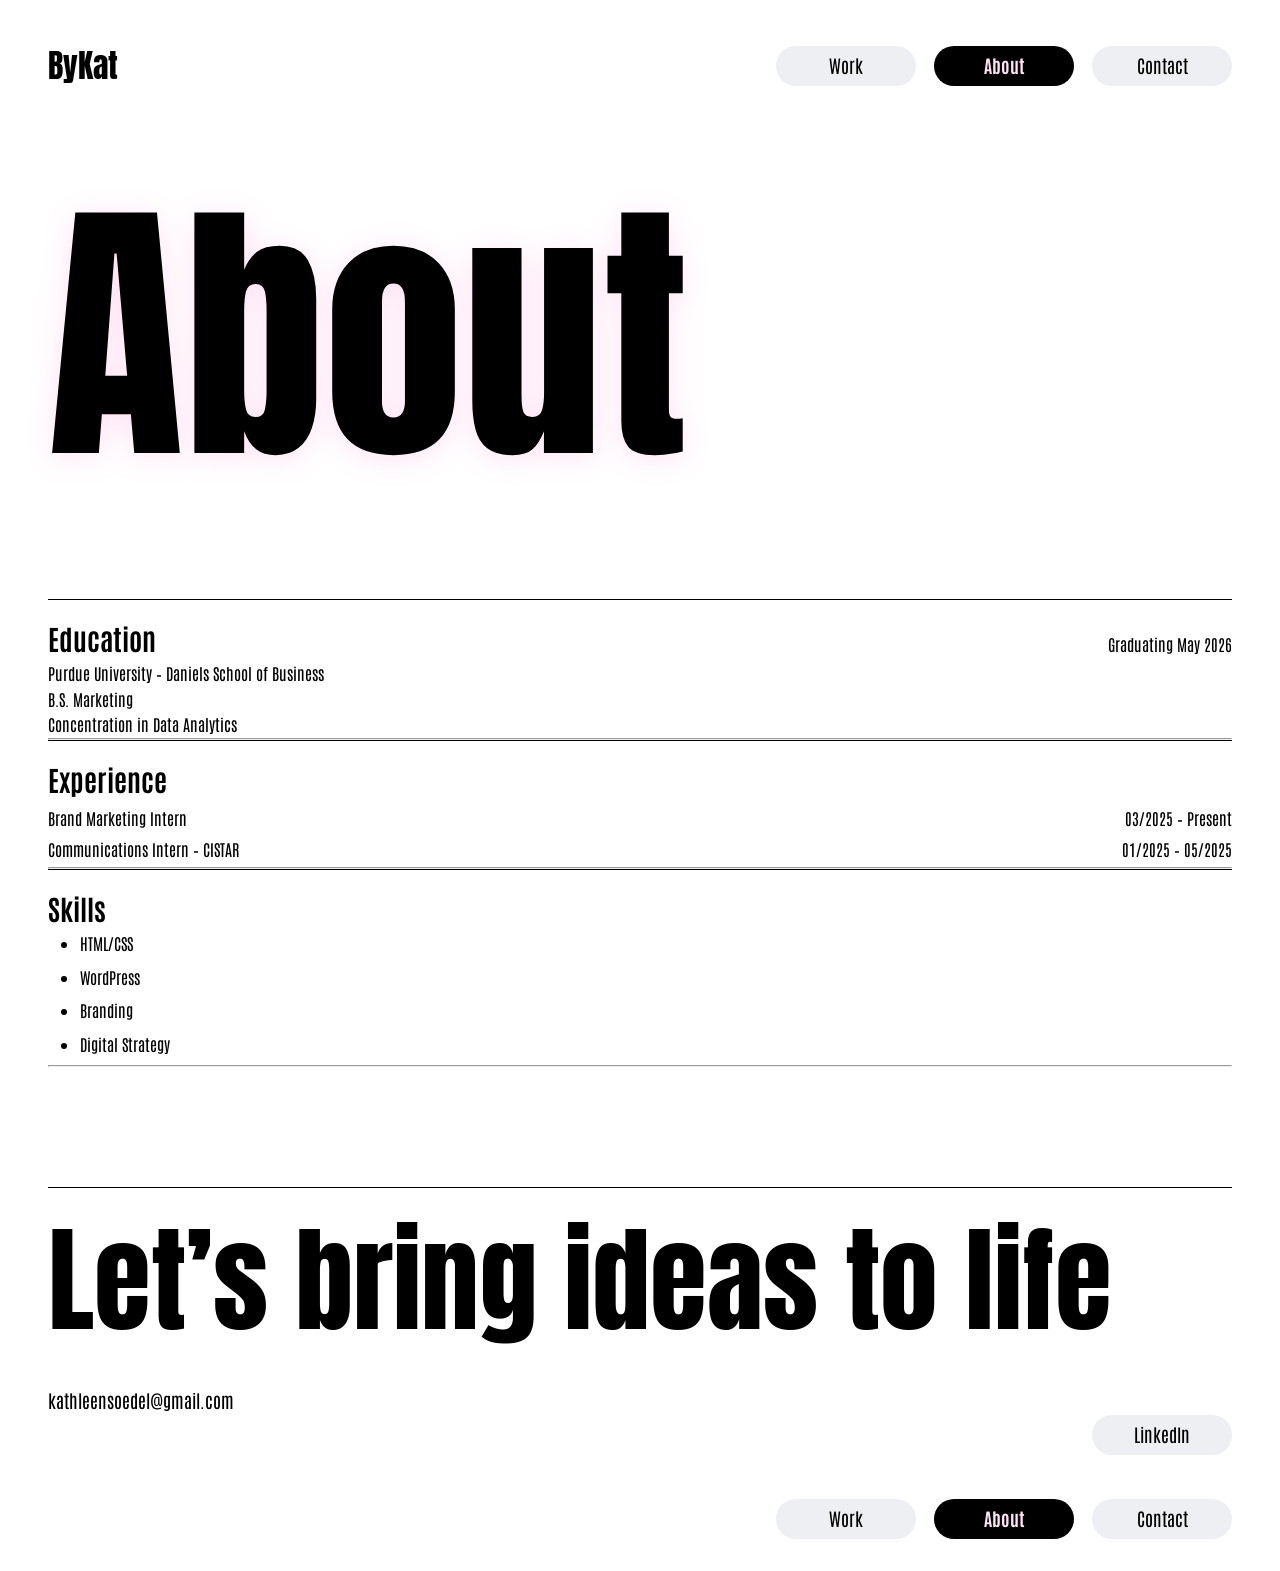
==== about.html @ bf3e555c "yep" ====
<!DOCTYPE html> 
<html lang="en">
<head>
  <meta charset="UTF-8" />
  <meta name="viewport" content="width=device-width, initial-scale=1.0" />
  <title>About</title>
  <link rel="stylesheet" href="styles.css" />
  <link href="https://fonts.googleapis.com/css2?family=Anton&family=Antonio:wght@400;700&display=swap" rel="stylesheet">
</head>
<body>
  <header class="navbar">
    <div class="logo">ByKat</div>
    <nav>
      <ul class="nav-links">
        <li><a href="index.html" class="nav-btn">Work</a></li>
        <li><a href="about.html" class="nav-btn active">About</a></li>
        <li><a href="contact.html" class="nav-btn">Contact</a></li>
      </ul>
    </nav>
  </header>

  <main class="about-main">
    <section class="hero">About</section>

    <section class="about-section">
      <div class="section-header">
        <h2>Education</h2>
        <p class="section-date">Graduating May 2026</p>
      </div>
      <p>Purdue University – Daniels School of Business</p>
      <p>B.S. Marketing</p>
      <p>Concentration in Data Analytics</p>
    </section>

    <hr />

    <section class="about-section">
      <div class="section-header">
        <h2>Experience</h2>
      </div>
      <div class="job-entry">
        <div>
          <p>Brand Marketing Intern</p>
          <p>Communications Intern – CISTAR</p>
        </div>
        <div class="job-dates">
          <p>03/2025 – Present</p>
          <p>01/2025 – 05/2025</p>
        </div>
      </div>
    </section>

    <hr />

    <section class="about-section">
      <div class="section-header">
        <h2>Skills</h2>
      </div>
      <ul class="skills-list">
        <li>HTML/CSS</li>
        <li>WordPress</li>
        <li>Branding</li>
        <li>Digital Strategy</li>
      </ul>
    </section>

    <hr />
  </main>

  <footer class="footer-body">
    <div class="footer-left">
      <div class="footer-text">Let’s bring ideas to life</div>
      <div class="footer-email">kathleensoedel@gmail.com</div>
    </div>
    <div class="footer-nav">
      <a href="#" class="linkedin-btn">LinkedIn</a>
      <ul class="nav-links">
        <li><a href="index.html" class="nav-btn">Work</a></li>
        <li><a href="about.html" class="nav-btn active">About</a></li>
        <li><a href="contact.html" class="nav-btn">Contact</a></li>
      </ul>
    </div>
  </footer>
</body>
</html>
---- styles.css ----
/* Reset and Base Styles */
* {
  box-sizing: border-box;
  margin: 0;
  padding: 0;
}

body {
  font-family: 'Antonio', sans-serif;
  background-color: #ffffff;
  color: #000000;
  line-height: 1.6;
  padding: 0 48px;
}

img {
  max-width: 100%;
  height: auto;
  display: block;
}

/* Typography */
.logo {
  font-family: 'Anton', sans-serif;
  font-size: 32px;
}

.hero {
  font-family: 'Anton', sans-serif;
  font-size: 280px;
  text-shadow: 0px 4px 32px #FFE2F3;
  margin-bottom: 40px;
}

/* Navigation */
.navbar {
  display: flex;
  justify-content: space-between;
  align-items: center;
  padding-top: 40px;
  padding-bottom: 20px;
}

.nav-links {
  display: flex;
  gap: 18px;
  list-style: none;
}

.nav-btn {
  display: inline-flex;            /* Ensures consistent sizing */
  justify-content: center;
  align-items: center;
  width: 140px;
  height: 40px;
  border-radius: 20px;
  border: none;
  font-size: 18px;
  font-family: 'Antonio', sans-serif;
  cursor: pointer;
  background-color: #EEEFF2;
  color: #000000;
  text-decoration: none;           /* Removes underline */
  transition: background-color 0.3s ease, color 0.3s ease;
}

.nav-btn:hover {
    background-color: #FFE2F3;
    color: #000000;
}

.nav-btn.active {
  background-color: #000000;
  color: #FFE2F3;
  font-weight: bold;
}


/* Tabs */
.tabs {
  display: flex;
  gap: 64px;
  margin-bottom: 16px
}

.tab-btn {
  border: none;
  font-size: 18px;
  font-family: 'Antonio', sans-serif;
  cursor: pointer;
  background-color: #ffffff;
  color: #808080;
  transition: background-color 0.3s ease, color 0.3s ease;
}

.tab-btn.active {
  background-color: #ffffff;
  color: #000000;
  font-weight: bold;
}

.tab-btn.active::before {
    content: '[';
    margin: 0 4px;
}
.tab-btn.active::after {
    content: ']';
  margin: 0 4px;
}

/* Project List */
.project-list {
  display: flex;
  flex-direction: column;
  gap: 48px;
}

.project-card {
  display: flex;
  justify-content: space-between;
  align-items: center;
  border-top: 1px solid #000000;
  padding-bottom: 24px;
}

.project-info h2 {
  font-family: 'Anton', sans-serif;
  font-size: 48px;
  margin-top: 8px;
}

.project-info p {
  font-family: 'Antonio', sans-serif;
  font-size: 32px;
  margin-top: 8px;
}

.project-meta {
  display: flex;
  gap: 8px;
  margin-top: 64px;
  font-family: 'Antonio', sans-serif;
  font-size: 18px;
  color: #000000;
}

.project-meta span.value {
  color: #808080;
;
}

.project-img {
  width: 320px;
  height: auto;
  cursor: pointer;
}

/* Footer */

.footer-body {
  display: flex;
  justify-content: space-between;
  align-items: flex-start;
  margin-top: 120px;
  border-top: 1px solid #000000;
  flex-wrap: wrap;
}

.footer-left {
  display: flex;
  flex-direction: column;
  align-items: flex-start;
}

.footer-text {
  font-family: 'Anton', sans-serif;
  font-size: 116px;
}

.footer-email {
  font-family: 'Antonio', sans-serif;
  font-size: 18px;
  color: #000000;
  margin-top: 12px;
}

.footer-nav {
  display: flex;
  flex-direction: column;
  align-items: flex-end;
  justify-content: flex-end;
  text-align: right;
  gap: 12px;
  margin-left: auto;
  margin-bottom: 32px;
}

.footer-nav .nav-links {
  display: flex;
  gap: 18px;
}

.linkedin-btn {
    display: inline-flex;            /* Ensures consistent sizing */
  justify-content: center;
  align-items: center;
    width: 140px;
  height: 40px;
  border-radius: 20px;
  border: none;
  font-size: 18px;
  font-family: 'Antonio', sans-serif;
  margin-bottom: 32px;
  cursor: pointer;
  text-align: center;
  background-color: #EEEFF2;
  color: #000000;
  text-decoration: none;
  transition: background-color 0.3s ease, color 0.3s ease;
}

.linkedin-btn:hover {
    background-color: #000000;
    color: #FFE2F3;
}


.section-header {
  display: flex;
  justify-content: space-between;
  align-items: baseline;
  border-top: 1px solid #000000;
  padding-top: 16px;
}

.section-header h2 {
  font-size: 28px;
  font-weight: bold;
  margin: 0;
}

.section-date {
  font-size: 16px;
  font-family: 'Antonio', sans-serif;
}

.job-entry {
  display: flex;
  justify-content: space-between;
  gap: 2rem;
}

.job-entry p {
  margin: 0.3rem 0;
}

.job-dates {
  text-align: right;
}

.skills-list {
  padding-left: 32px;
  margin: 0;
}

.skills-list li {
  margin-bottom: 0.5rem;
  font-family: 'Antonio', sans-serif;
}

/* Responsive */
@media (max-width: 1024px) {
  .hero {
    font-size: 180px;
  }

  .footer-text {
    font-size: 72px;
  }
}

@media (max-width: 768px) {
  .hero {
    font-size: 120px;
  }

  .navbar {
    flex-direction: column;
    align-items: flex-start;
  }

  .nav-links {
    flex-direction: column;
    align-items: flex-start;
  }

  .project-card {
    flex-direction: column;
    align-items: flex-start;
  }

  .project-img {
    width: 100%;
  }

  .footer-text {
    font-size: 56px;
  }
}
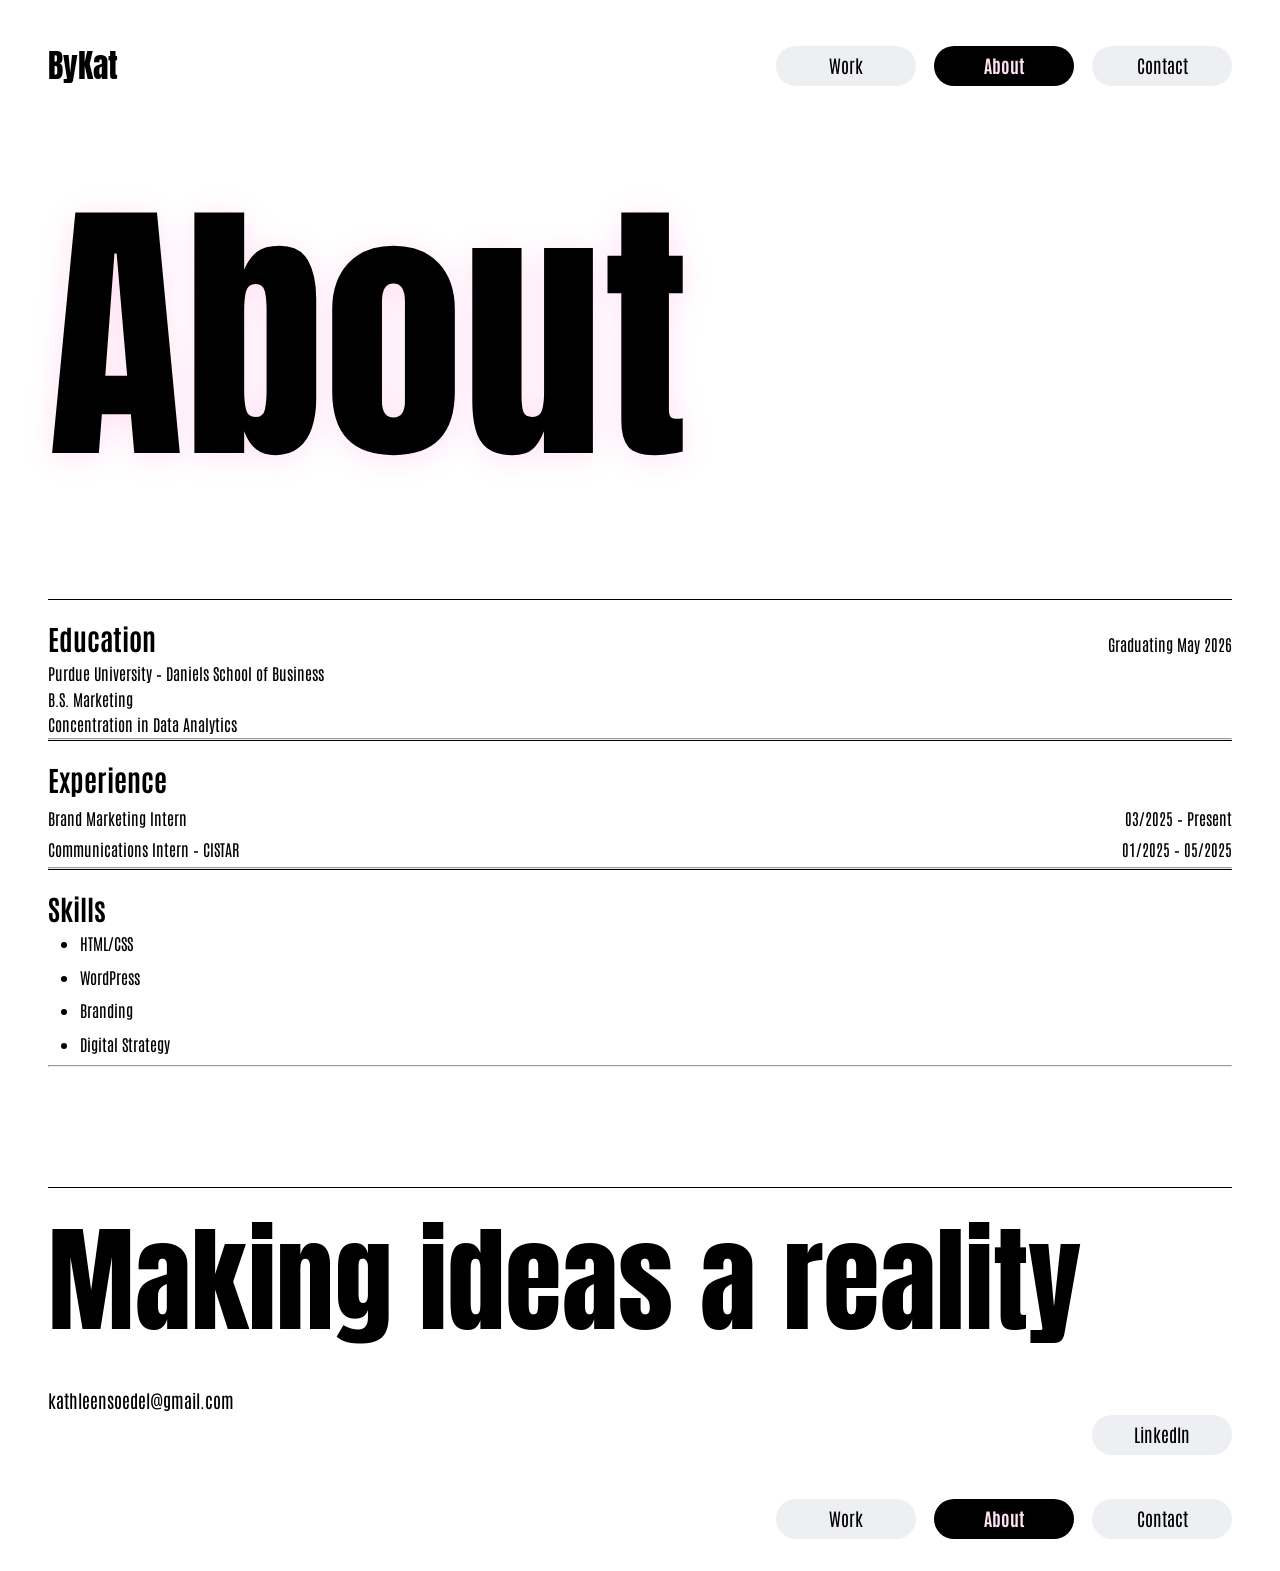
==== commit 3ed0927b: "yes" ====
--- a/about.html
+++ b/about.html
@@ -69,11 +69,11 @@
 
   <footer class="footer-body">
     <div class="footer-left">
-      <div class="footer-text">Let’s bring ideas to life</div>
+      <div class="footer-text">Making ideas a reality</div>
       <div class="footer-email">kathleensoedel@gmail.com</div>
     </div>
     <div class="footer-nav">
-      <a href="#" class="linkedin-btn">LinkedIn</a>
+      <a href="https://www.linkedin.com/in/kathleen-soedel-81b916248/" class="linkedin-btn" target="_blank" rel="noopener noreferrer">LinkedIn</a>
       <ul class="nav-links">
         <li><a href="index.html" class="nav-btn">Work</a></li>
         <li><a href="about.html" class="nav-btn active">About</a></li>
--- a/styles.css
+++ b/styles.css
@@ -307,3 +307,72 @@
     font-size: 56px;
   }
 }
+
+/* Container */
+.container {
+  max-width: 1100px;
+  margin: 0 auto;
+  padding: 0 20px;
+}
+
+/* Header */
+.project-header {
+  text-align: center;
+  margin-bottom: 2rem;
+}
+.project-title {
+  font-size: 2.5rem;
+  font-weight: 700;
+  margin-bottom: 0.5rem;
+}
+.project-year {
+  font-size: 1rem;
+  color: #666;
+}
+
+/* Rows */
+.project-row {
+  display: flex;
+  align-items: center;
+  gap: 2rem;
+  margin-bottom: 4rem;
+}
+
+/* Alternate layout automatically */
+.project-row:nth-child(even) {
+  flex-direction: row-reverse;
+}
+
+/* Text */
+.project-text {
+  flex: 1;
+}
+.project-text h2 {
+  font-size: 1.75rem;
+  margin-bottom: 1rem;
+}
+.project-text p {
+  line-height: 1.6;
+  font-size: 1.05rem;
+  color: #333;
+}
+
+/* Image */
+.project-image {
+  flex: 1;
+}
+.project-image img {
+  width: 100%;
+  height: auto;
+  border-radius: 8px;
+}
+
+/* Responsive */
+@media (max-width: 768px) {
+  .project-row {
+    flex-direction: column;
+  }
+  .project-row:nth-child(even) {
+    flex-direction: column;
+  }
+}
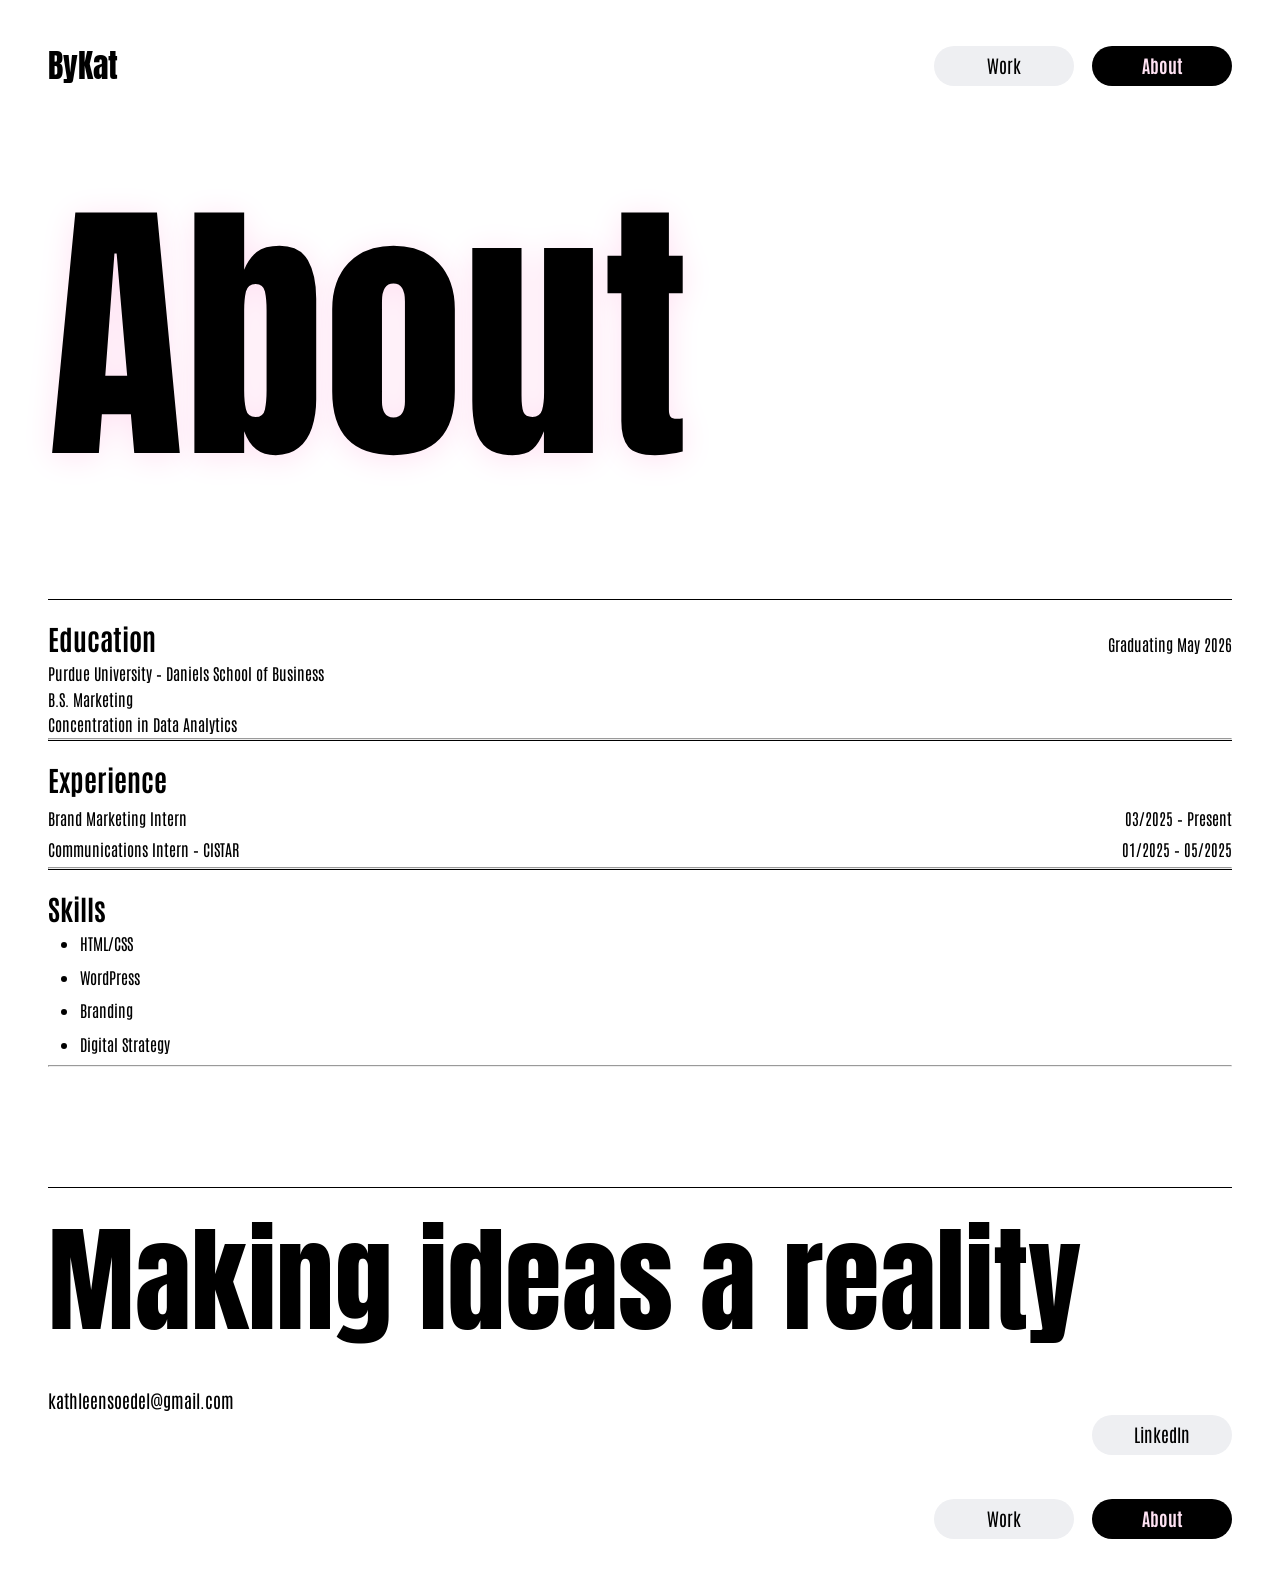
==== commit 12a3952f: "Update about.html" ====
--- a/about.html
+++ b/about.html
@@ -14,7 +14,6 @@
       <ul class="nav-links">
         <li><a href="index.html" class="nav-btn">Work</a></li>
         <li><a href="about.html" class="nav-btn active">About</a></li>
-        <li><a href="contact.html" class="nav-btn">Contact</a></li>
       </ul>
     </nav>
   </header>
@@ -77,7 +76,6 @@
       <ul class="nav-links">
         <li><a href="index.html" class="nav-btn">Work</a></li>
         <li><a href="about.html" class="nav-btn active">About</a></li>
-        <li><a href="contact.html" class="nav-btn">Contact</a></li>
       </ul>
     </div>
   </footer>
--- a/styles.css
+++ b/styles.css
@@ -321,7 +321,7 @@
   margin-bottom: 2rem;
 }
 .project-title {
-  font-size: 2.5rem;
+  font-size: 3rem;
   font-weight: 700;
   margin-bottom: 0.5rem;
 }
